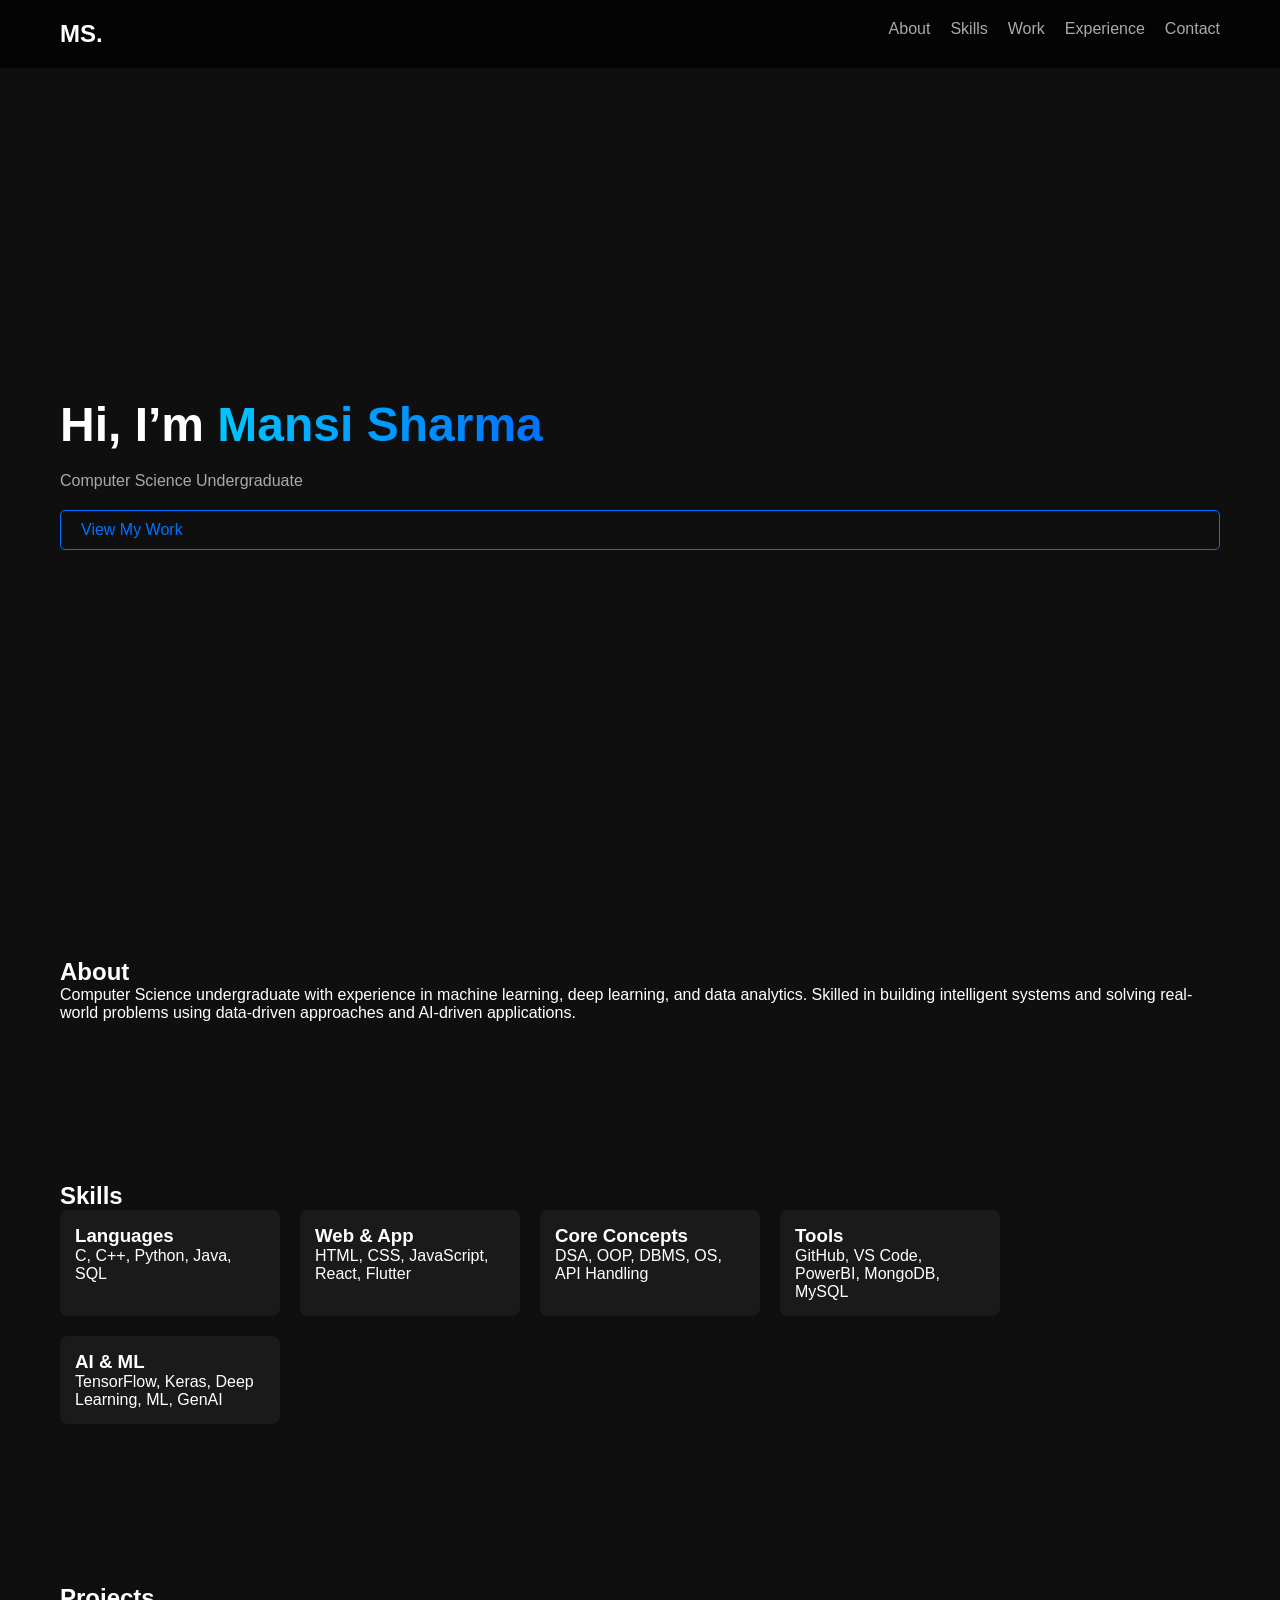
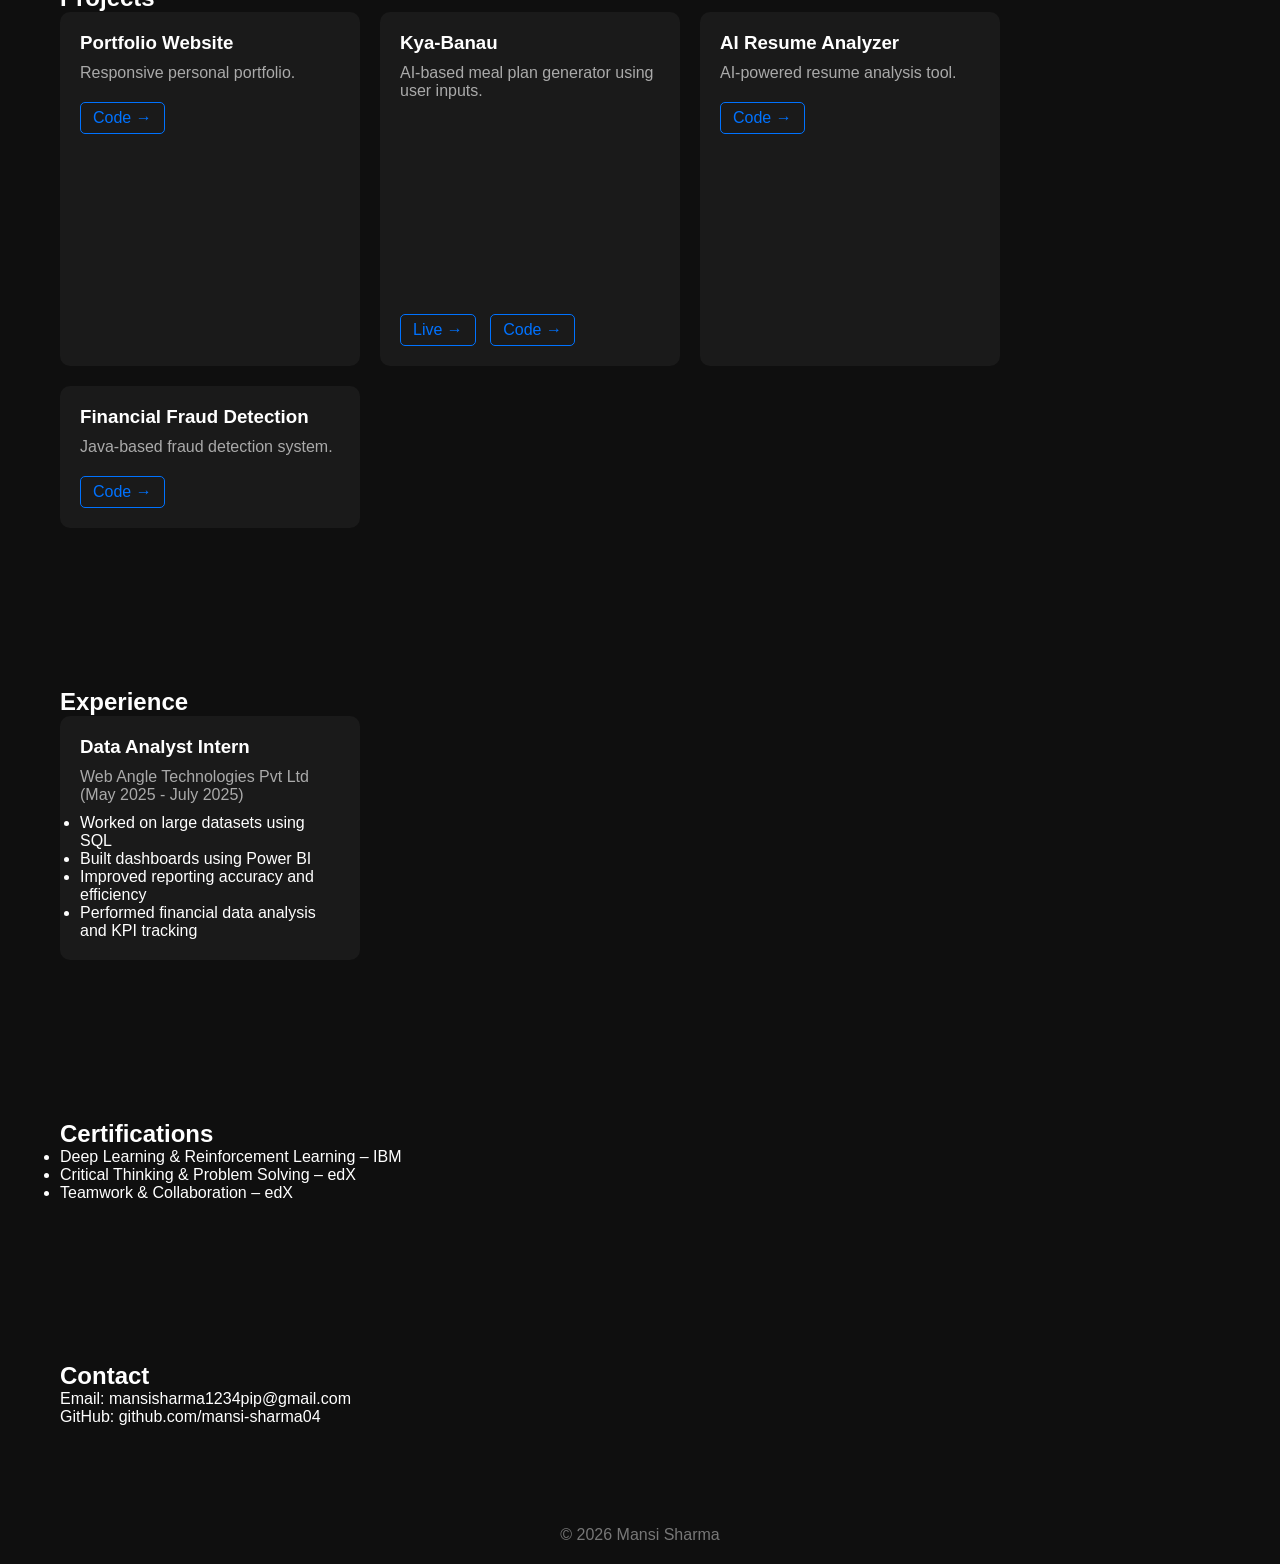
==== index.html @ d469a9b4 "Add files via upload" ====
<!DOCTYPE html>
<html lang="en">
<head>
  <meta charset="UTF-8">
  <title>Mansi Sharma | Portfolio</title>
  <meta name="viewport" content="width=device-width, initial-scale=1.0">
  <link rel="stylesheet" href="style.css">
</head>
<body>

  <!-- NAVBAR -->
  <nav class="navbar">
    <h2 class="logo">MS.</h2>
    <ul>
      <li><a href="#about">About</a></li>
      <li><a href="#skills">Skills</a></li>
      <li><a href="#projects">Work</a></li>
      <li><a href="#experience">Experience</a></li>
      <li><a href="#contact">Contact</a></li>
    </ul>
  </nav>

  <!-- HERO -->
  <section class="hero">
    <h1>Hi, I’m <span>Mansi Sharma</span></h1>
    <p>Computer Science Undergraduate</p>
    <a href="#projects" class="cta">View My Work</a>
  </section>

  <!-- ABOUT -->
  <section id="about" class="section">
    <h2>About</h2>
    <p>
      Computer Science undergraduate with experience in machine learning, deep learning, and 
      data analytics. Skilled in building intelligent systems and solving real-world 
      problems using data-driven approaches and AI-driven applications.
    </p>
  </section>

  <!-- SKILLS -->
  <section id="skills" class="section">
    <h2>Skills</h2>

    <div class="skills-container">

      <div>
        <h3>Languages</h3>
        <p>C, C++, Python, Java, SQL</p>
      </div>

      <div>
        <h3>Web & App</h3>
        <p>HTML, CSS, JavaScript, React, Flutter</p>
      </div>

      <div>
        <h3>Core Concepts</h3>
        <p>DSA, OOP, DBMS, OS, API Handling</p>
      </div>

      <div>
        <h3>Tools</h3>
        <p>GitHub, VS Code, PowerBI, MongoDB, MySQL</p>
      </div>

      <div>
        <h3>AI & ML</h3>
        <p>TensorFlow, Keras, Deep Learning, ML, GenAI</p>
      </div>

    </div>
  </section>

  <!-- PROJECTS -->
  <section id="projects" class="section">
    <h2>Projects</h2>

    <div class="projects">

      <div class="card">
        <h3>Portfolio Website</h3>
        <p>Responsive personal portfolio.</p>
        <a href="https://github.com/mansi-sharma04/mansi-portfolio" target="_blank">Code →</a>
      </div>

      <div class="card">
        <h3>Kya-Banau</h3>
        <p>AI-based meal plan generator using user inputs.</p>

        <iframe src="https://kya-banau.netlify.app/"></iframe>

        <a href="https://kya-banau.netlify.app/" target="_blank">Live →</a>

        <a href="https://github.com/mansi-sharma04/kya-banau" target="_blank">Code →</a>
      </div>

      <div class="card">
        <h3>AI Resume Analyzer</h3>
        <p>AI-powered resume analysis tool.</p>
        <a href="https://github.com/mansi-sharma04/Ai-resume-analyzer" target="_blank">Code →</a>
      </div>

      <div class="card">
        <h3>Financial Fraud Detection</h3>
        <p>Java-based fraud detection system.</p>

        <a href="https://github.com/mansi-sharma04/Financial-Fraud-Detection-" target="_blank">Code →</a>
      </div>

    </div>
  </section>

  <!-- EXPERIENCE -->
  <section id="experience" class="section">
    <h2>Experience</h2>

    <div class="card">
      <h3>Data Analyst Intern</h3>
      <p>Web Angle Technologies Pvt Ltd (May 2025 - July 2025)</p>

      <ul>
        <li>Worked on large datasets using SQL</li>
        <li>Built dashboards using Power BI</li>
        <li>Improved reporting accuracy and efficiency</li>
        <li>Performed financial data analysis and KPI tracking</li>
      </ul>
    </div>

  </section>

  <!-- CERTIFICATIONS -->
  <section class="section">
    <h2>Certifications</h2>

    <ul>
      <li>Deep Learning & Reinforcement Learning – IBM</li>
      <li>Critical Thinking & Problem Solving – edX</li>
      <li>Teamwork & Collaboration – edX</li>
    </ul>
  </section>

  <!-- CONTACT -->
  <section id="contact" class="section">
    <h2>Contact</h2>
    <p>Email: mansisharma1234pip@gmail.com</p>
    <p>GitHub: github.com/mansi-sharma04</p>
  </section>

  <footer>
    <p>© 2026 Mansi Sharma</p>
  </footer>

</body>
</html>
---- style.css ----
* {
  margin: 0;
  padding: 0;
  box-sizing: border-box;
  font-family: 'Segoe UI', sans-serif;
}

body {
  background: #0f0f0f;
  color: white;
}

/* NAVBAR */
.navbar {
  display: flex;
  justify-content: space-between;
  padding: 20px 60px;
  position: sticky;
  top: 0;
  background: rgba(0,0,0,0.7);
  backdrop-filter: blur(10px);
}

.navbar ul {
  display: flex;
  list-style: none;
}

.navbar li {
  margin-left: 20px;
}

.navbar a {
  color: #aaa;
  text-decoration: none;
}

.navbar a:hover {
  color: white;
}

/* HERO */
.hero {
  height: 90vh;
  display: flex;
  flex-direction: column;
  justify-content: center;
  padding: 0 60px;
}

.hero h1 {
  font-size: 3rem;
}

.hero span {
  background: linear-gradient(90deg, #00c6ff, #0072ff);
  -webkit-background-clip: text;
  color: transparent;
}

.hero p {
  margin: 20px 0;
  color: #aaa;
}

.cta {
  padding: 10px 20px;
  border: 1px solid #0072ff;
  color: #0072ff;
  text-decoration: none;
  border-radius: 5px;
}

.cta:hover {
  background: #0072ff;
  color: white;
}

/* SECTION */
.section {
  padding: 80px 60px;
}

/* PROJECTS */
.projects {
  display: flex;
  flex-wrap: wrap;
  gap: 20px;
}

.card {
  background: #1a1a1a;
  padding: 20px;
  border-radius: 10px;
  width: 300px;
  transition: 0.3s;
}

.card:hover {
  transform: translateY(-8px);
  border: 1px solid #0072ff;
}

.card p {
  color: #aaa;
  margin: 10px 0;
}

.card a {
  display: inline-block;
  margin-top: 10px;
  margin-right: 10px;
  padding: 6px 12px;
  border: 1px solid #0072ff;
  border-radius: 5px;
  color: #0072ff;
  text-decoration: none;
}

.card a:hover {
  background: #0072ff;
  color: white;
}

/* iframe preview */
iframe {
  width: 100%;
  height: 180px;
  border: none;
  border-radius: 8px;
  margin-top: 10px;
}

/* footer */
footer {
  text-align: center;
  padding: 20px;
  color: #777;
}
.skills-container {
  display: flex;
  flex-wrap: wrap;
  gap: 20px;
}

.skills-container div {
  background: #1a1a1a;
  padding: 15px;
  border-radius: 8px;
  width: 220px;
}
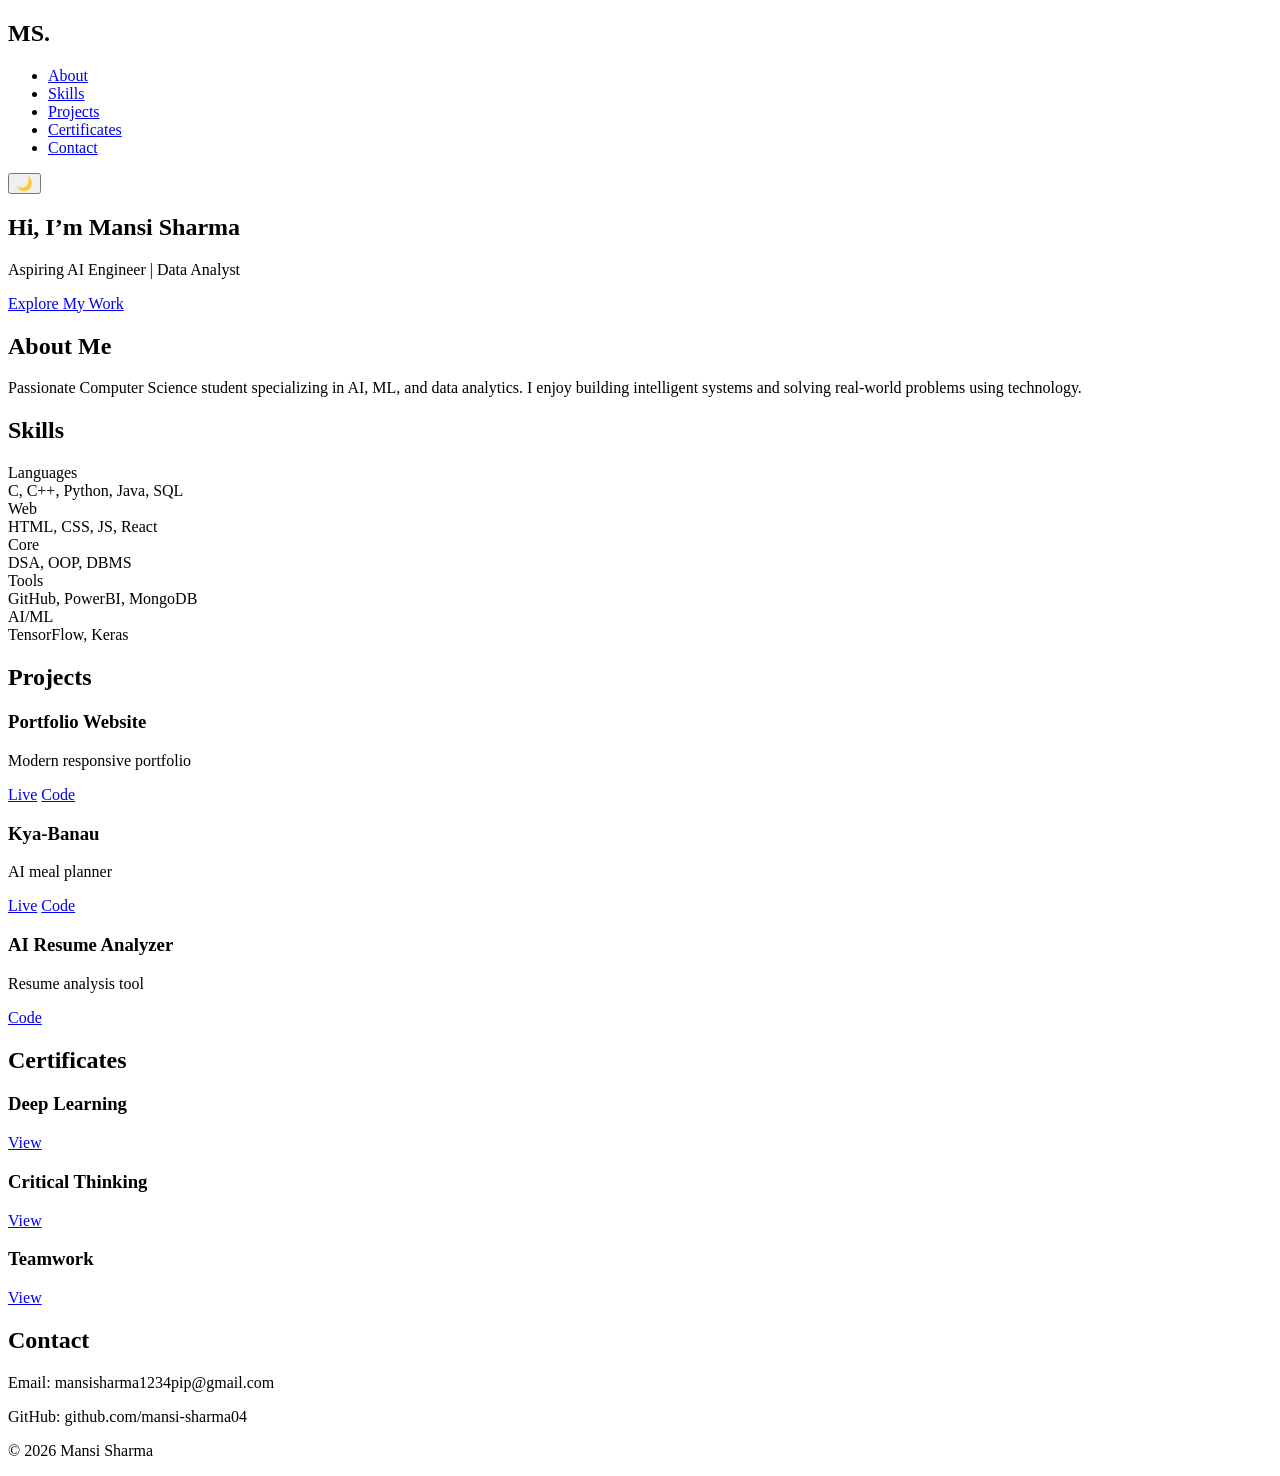
==== commit 8c308394: "Add files via upload" ====
--- a/index.html
+++ b/index.html
@@ -4,6 +4,10 @@
   <meta charset="UTF-8">
   <title>Mansi Sharma | Portfolio</title>
   <meta name="viewport" content="width=device-width, initial-scale=1.0">
+
+  <!-- Google Font -->
+  <link href="https://fonts.googleapis.com/css2?family=Poppins:wght@300;400;600&display=swap" rel="stylesheet">
+
   <link rel="stylesheet" href="style.css">
 </head>
 <body>
@@ -11,29 +15,31 @@
   <!-- NAVBAR -->
   <nav class="navbar">
     <h2 class="logo">MS.</h2>
+
     <ul>
       <li><a href="#about">About</a></li>
       <li><a href="#skills">Skills</a></li>
-      <li><a href="#projects">Work</a></li>
-      <li><a href="#experience">Experience</a></li>
+      <li><a href="#projects">Projects</a></li>
+      <li><a href="#certifications">Certificates</a></li>
       <li><a href="#contact">Contact</a></li>
     </ul>
+
+    <button id="theme-toggle">🌙</button>
   </nav>
 
   <!-- HERO -->
   <section class="hero">
     <h1>Hi, I’m <span>Mansi Sharma</span></h1>
-    <p>Computer Science Undergraduate</p>
-    <a href="#projects" class="cta">View My Work</a>
+    <p>Aspiring AI Engineer | Data Analyst</p>
+    <a href="#projects" class="cta">Explore My Work</a>
   </section>
 
   <!-- ABOUT -->
   <section id="about" class="section">
-    <h2>About</h2>
+    <h2>About Me</h2>
     <p>
-      Computer Science undergraduate with experience in machine learning, deep learning, and 
-      data analytics. Skilled in building intelligent systems and solving real-world 
-      problems using data-driven approaches and AI-driven applications.
+      Passionate Computer Science student specializing in AI, ML, and data analytics.
+      I enjoy building intelligent systems and solving real-world problems using technology.
     </p>
   </section>
 
@@ -41,33 +47,12 @@
   <section id="skills" class="section">
     <h2>Skills</h2>
 
-    <div class="skills-container">
-
-      <div>
-        <h3>Languages</h3>
-        <p>C, C++, Python, Java, SQL</p>
-      </div>
-
-      <div>
-        <h3>Web & App</h3>
-        <p>HTML, CSS, JavaScript, React, Flutter</p>
-      </div>
-
-      <div>
-        <h3>Core Concepts</h3>
-        <p>DSA, OOP, DBMS, OS, API Handling</p>
-      </div>
-
-      <div>
-        <h3>Tools</h3>
-        <p>GitHub, VS Code, PowerBI, MongoDB, MySQL</p>
-      </div>
-
-      <div>
-        <h3>AI & ML</h3>
-        <p>TensorFlow, Keras, Deep Learning, ML, GenAI</p>
-      </div>
-
+    <div class="grid">
+      <div class="card">Languages<br><span>C, C++, Python, Java, SQL</span></div>
+      <div class="card">Web<br><span>HTML, CSS, JS, React</span></div>
+      <div class="card">Core<br><span>DSA, OOP, DBMS</span></div>
+      <div class="card">Tools<br><span>GitHub, PowerBI, MongoDB</span></div>
+      <div class="card">AI/ML<br><span>TensorFlow, Keras</span></div>
     </div>
   </section>
 
@@ -75,68 +60,53 @@
   <section id="projects" class="section">
     <h2>Projects</h2>
 
-    <div class="projects">
+    <div class="grid">
 
-      <div class="card">
+      <div class="card project">
         <h3>Portfolio Website</h3>
-        <p>Responsive personal portfolio.</p>
-        <a href="https://github.com/mansi-sharma04/mansi-portfolio" target="_blank">Code →</a>
+        <p>Modern responsive portfolio</p>
+        <a href="https://knowabtmansi.netlify.app/" target="_blank">Live</a>
+        <a href="https://github.com/mansi-sharma04/mansi-portfolio" target="_blank">Code</a>
       </div>
 
-      <div class="card">
+      <div class="card project">
         <h3>Kya-Banau</h3>
-        <p>AI-based meal plan generator using user inputs.</p>
-
-        <iframe src="https://kya-banau.netlify.app/"></iframe>
-
-        <a href="https://kya-banau.netlify.app/" target="_blank">Live →</a>
-
-        <a href="https://github.com/mansi-sharma04/kya-banau" target="_blank">Code →</a>
+        <p>AI meal planner</p>
+        <a href="https://kya-banau.netlify.app/" target="_blank">Live</a>
+        <a href="https://github.com/mansi-sharma04/kya-banau" target="_blank">Code</a>
       </div>
 
-      <div class="card">
+      <div class="card project">
         <h3>AI Resume Analyzer</h3>
-        <p>AI-powered resume analysis tool.</p>
-        <a href="https://github.com/mansi-sharma04/Ai-resume-analyzer" target="_blank">Code →</a>
-      </div>
-
-      <div class="card">
-        <h3>Financial Fraud Detection</h3>
-        <p>Java-based fraud detection system.</p>
-
-        <a href="https://github.com/mansi-sharma04/Financial-Fraud-Detection-" target="_blank">Code →</a>
+        <p>Resume analysis tool</p>
+        <a href="https://github.com/mansi-sharma04/Ai-resume-analyzer" target="_blank">Code</a>
       </div>
 
     </div>
   </section>
 
-  <!-- EXPERIENCE -->
-  <section id="experience" class="section">
-    <h2>Experience</h2>
+  <!-- CERTIFICATES -->
+  <section id="certifications" class="section">
+    <h2>Certificates</h2>
 
-    <div class="card">
-      <h3>Data Analyst Intern</h3>
-      <p>Web Angle Technologies Pvt Ltd (May 2025 - July 2025)</p>
+    <div class="grid">
 
-      <ul>
-        <li>Worked on large datasets using SQL</li>
-        <li>Built dashboards using Power BI</li>
-        <li>Improved reporting accuracy and efficiency</li>
-        <li>Performed financial data analysis and KPI tracking</li>
-      </ul>
+      <div class="card">
+        <h3>Deep Learning</h3>
+        <a href="certificates/deep learning certificate.pdf" target="_blank">View</a>
+      </div>
+
+      <div class="card">
+        <h3>Critical Thinking</h3>
+        <a href="certificates/critical problem solving edx.pdf" target="_blank">View</a>
+      </div>
+
+      <div class="card">
+        <h3>Teamwork</h3>
+        <a href="certificates/teamwork and collaboration.pdf" target="_blank">View</a>
+      </div>
+
     </div>
-
-  </section>
-
-  <!-- CERTIFICATIONS -->
-  <section class="section">
-    <h2>Certifications</h2>
-
-    <ul>
-      <li>Deep Learning & Reinforcement Learning – IBM</li>
-      <li>Critical Thinking & Problem Solving – edX</li>
-      <li>Teamwork & Collaboration – edX</li>
-    </ul>
   </section>
 
   <!-- CONTACT -->
@@ -150,5 +120,27 @@
     <p>© 2026 Mansi Sharma</p>
   </footer>
 
+  <!-- THEME SCRIPT -->
+  <script>
+    const btn = document.getElementById("theme-toggle");
+
+    if(localStorage.getItem("theme")==="dark"){
+      document.body.classList.add("dark");
+      btn.textContent="☀️";
+    }
+
+    btn.onclick = () => {
+      document.body.classList.toggle("dark");
+
+      if(document.body.classList.contains("dark")){
+        localStorage.setItem("theme","dark");
+        btn.textContent="☀️";
+      } else {
+        localStorage.setItem("theme","light");
+        btn.textContent="🌙";
+      }
+    }
+  </script>
+
 </body>
 </html>
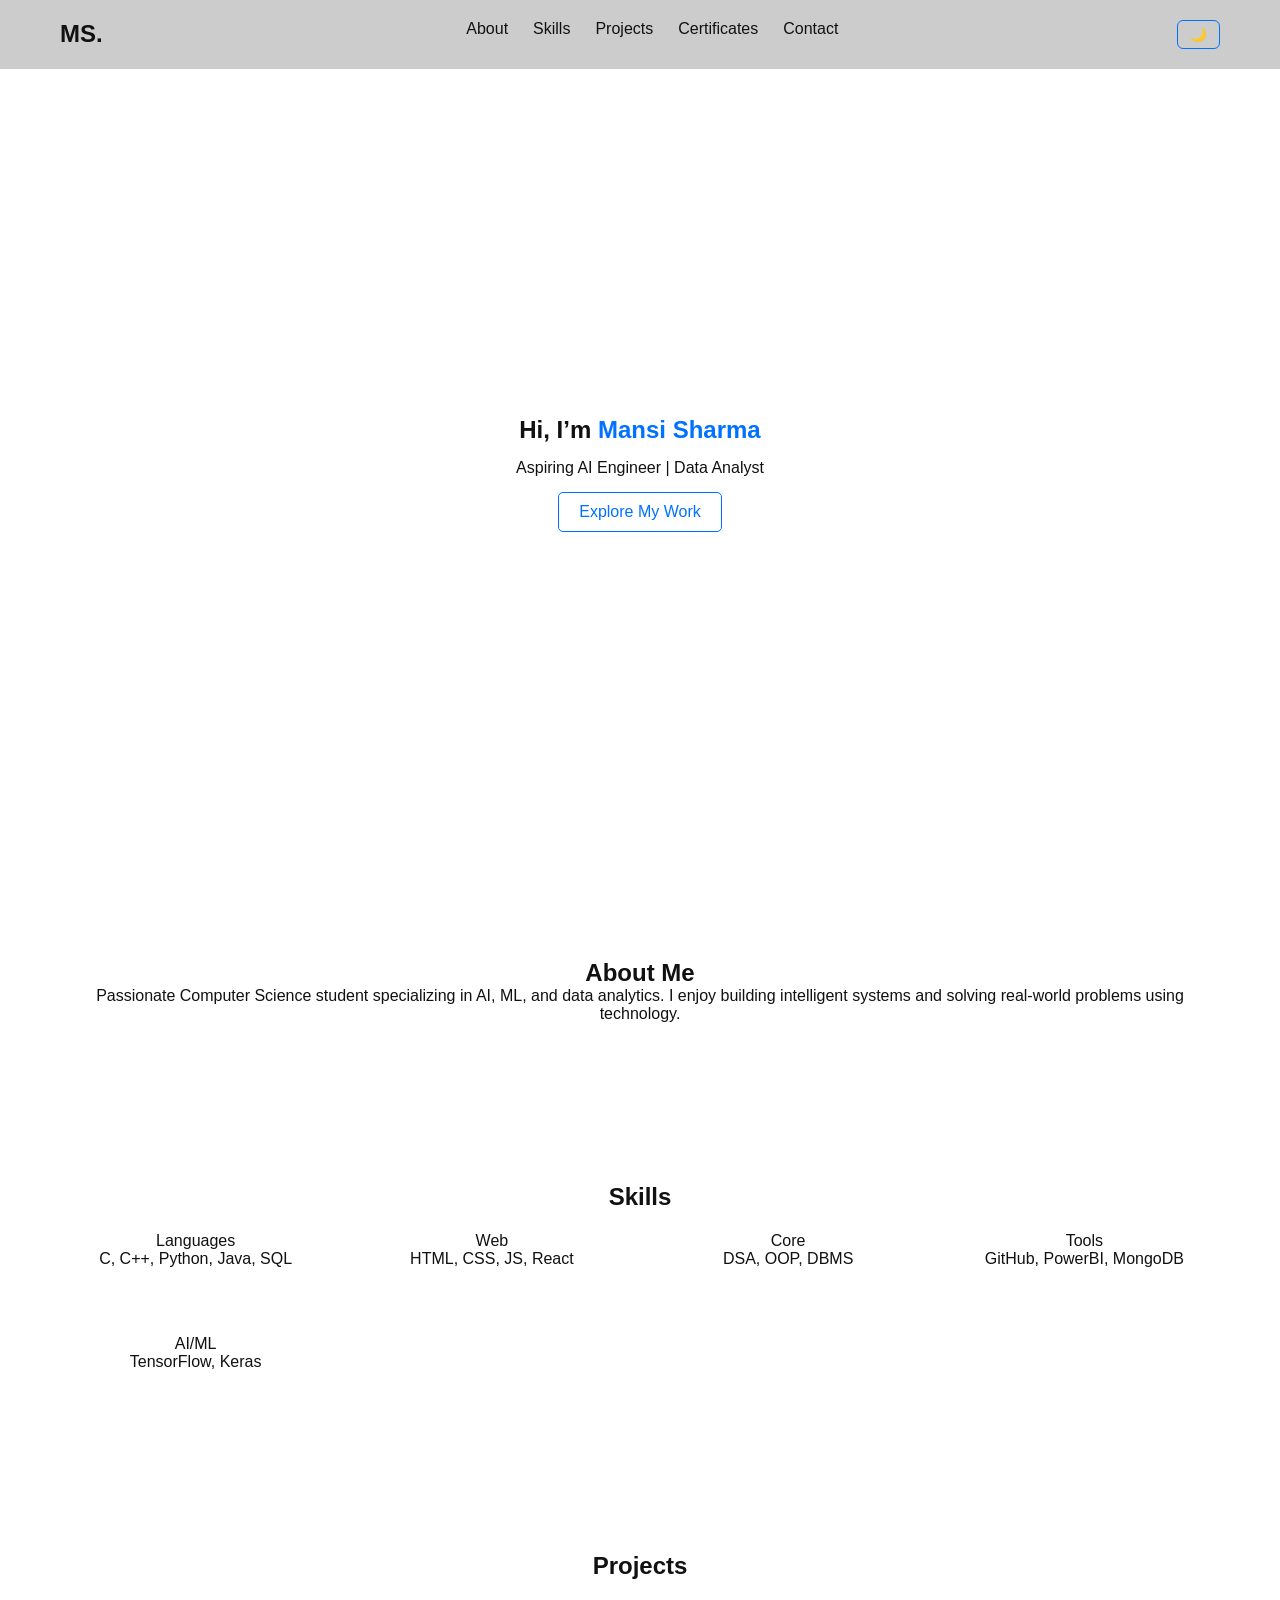
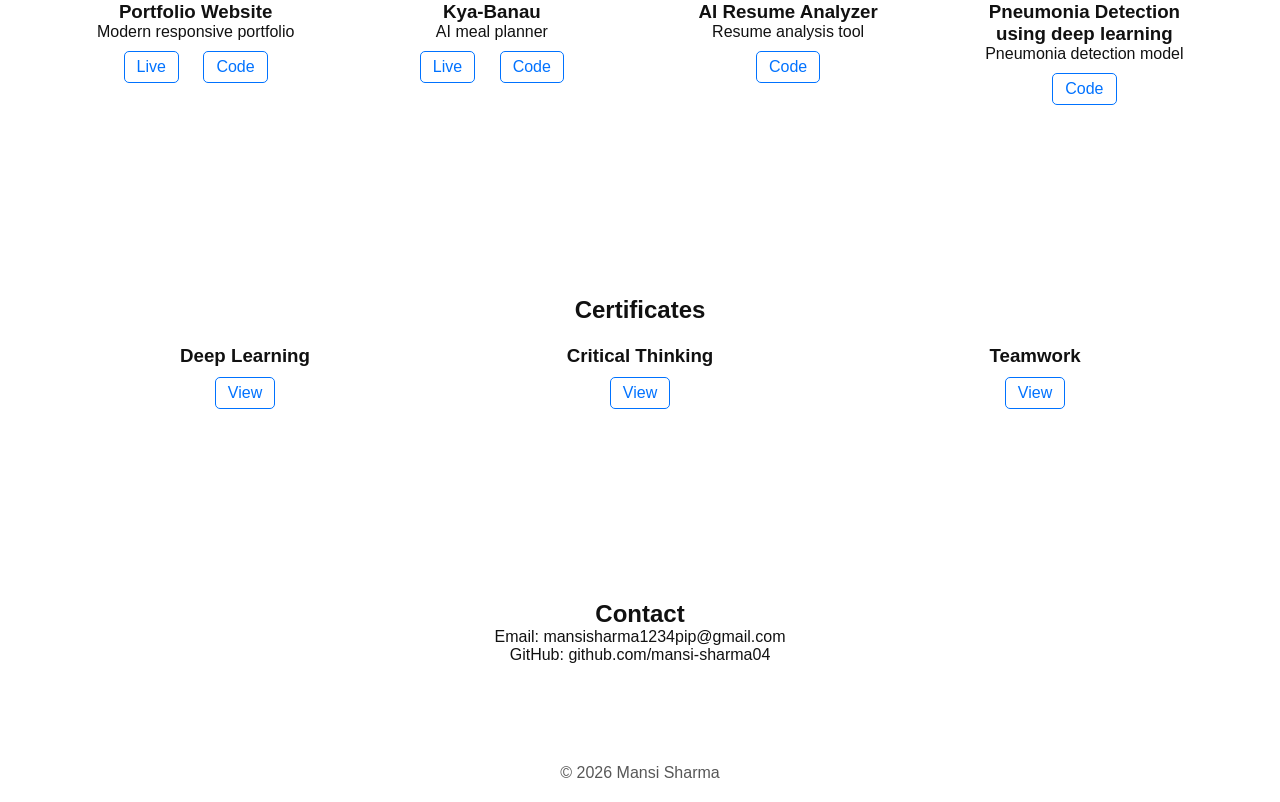
==== commit 439386bf: "Add files via upload" ====
--- a/index.html
+++ b/index.html
@@ -82,6 +82,12 @@
         <a href="https://github.com/mansi-sharma04/Ai-resume-analyzer" target="_blank">Code</a>
       </div>
 
+      <div class="card project">
+        <h3>Pneumonia Detection using deep learning</h3>
+        <p>Pneumonia detection model</p>
+        <a href="https://github.com/mansi-sharma04/Pneumonia_detection" target="_blank">Code</a>
+      </div>
+
     </div>
   </section>
 
--- a/style.css
+++ b/style.css
@@ -0,0 +1,181 @@
+/* RESET */
+* {
+  margin: 0;
+  padding: 0;
+  box-sizing: border-box;
+  font-family: 'Poppins', sans-serif;
+}
+
+/* THEMES */
+:root {
+  --bg: #ffffff;
+  --text: #111;
+  --card: rgba(255,255,255,0.7);
+  --accent: #0072ff;
+  --blur: blur(10px);
+}
+
+body.dark {
+  --bg: #0f0f0f;
+  --text: #ffffff;
+  --card: rgba(26,26,26,0.7);
+  --accent: #00c6ff;
+}
+
+body {
+  background: var(--bg);
+  color: var(--text);
+  transition: all 0.3s ease;
+  scroll-behavior: smooth;
+}
+
+/* NAVBAR (GLASS EFFECT) */
+.navbar {
+  display: flex;
+  justify-content: space-between;
+  padding: 20px 60px;
+  position: sticky;
+  top: 0;
+  backdrop-filter: var(--blur);
+  background: rgba(0,0,0,0.2);
+  z-index: 1000;
+}
+
+.navbar ul {
+  display: flex;
+  list-style: none;
+}
+
+.navbar li {
+  margin-left: 25px;
+}
+
+.navbar a {
+  text-decoration: none;
+  color: var(--text);
+  position: relative;
+}
+
+/* underline hover */
+.navbar a::after {
+  content: "";
+  position: absolute;
+  width: 0%;
+  height: 2px;
+  background: var(--accent);
+  left: 0;
+  bottom: -4px;
+  transition: 0.3s;
+}
+
+.navbar a:hover::after {
+  width: 100%;
+}
+
+/* THEME BUTTON */
+#theme-toggle {
+  border: 1px solid var(--accent);
+  background: none;
+  color: var(--accent);
+  padding: 6px 12px;
+  border-radius: 6px;
+  cursor: pointer;
+  transition: 0.3s;
+}
+
+#theme-toggle:hover {
+  background: var(--accent);
+  color: white;
+}
+
+/* HERO */
+.hero {
+  height: 90vh;
+  display: flex;
+  flex-direction: column;
+  justify-content: center;
+  align-items: center;
+  gap: 15px;
+  text-align: center;
+}
+
+.hero span {
+  color: var(--accent);
+}
+
+.cta {
+  padding: 10px 20px;
+  border: 1px solid var(--accent);
+  text-decoration: none;
+  color: var(--accent);
+  border-radius: 5px;
+  transition: 0.3s;
+}
+
+.cta:hover {
+  background: var(--accent);
+  color: white;
+  box-shadow: 0 0 15px var(--accent);
+}
+
+/* SECTION */
+.section {
+  padding: 80px 60px;
+  text-align: center;
+}
+
+/* GRID */
+.grid, .projects {
+  display: grid;
+  grid-template-columns: repeat(auto-fit, minmax(260px, 1fr));
+  gap: 25px;
+}
+
+/* CARD */
+.card {
+  background: var(--card);
+  backdrop-filter: var(--blur);
+  padding: 20px;
+  border-radius: 12px;
+  transition: 0.3s;
+  border: 1px solid transparent;
+}
+
+.card:hover {
+  transform: translateY(-10px);
+  border: 1px solid var(--accent);
+  box-shadow: 0 10px 30px rgba(0,0,0,0.2);
+}
+
+/* PROJECT LINKS */
+.card a {
+  display: inline-block;
+  margin: 10px;
+  padding: 6px 12px;
+  border: 1px solid var(--accent);
+  color: var(--accent);
+  border-radius: 5px;
+  text-decoration: none;
+  transition: 0.3s;
+}
+
+.card a:hover {
+  background: var(--accent);
+  color: white;
+}
+
+/* IFRAME (PROJECT PREVIEW) */
+iframe {
+  width: 100%;
+  height: 180px;
+  border-radius: 8px;
+  border: none;
+  margin-top: 10px;
+}
+
+/* FOOTER */
+footer {
+  text-align: center;
+  padding: 20px;
+  opacity: 0.7;
+}
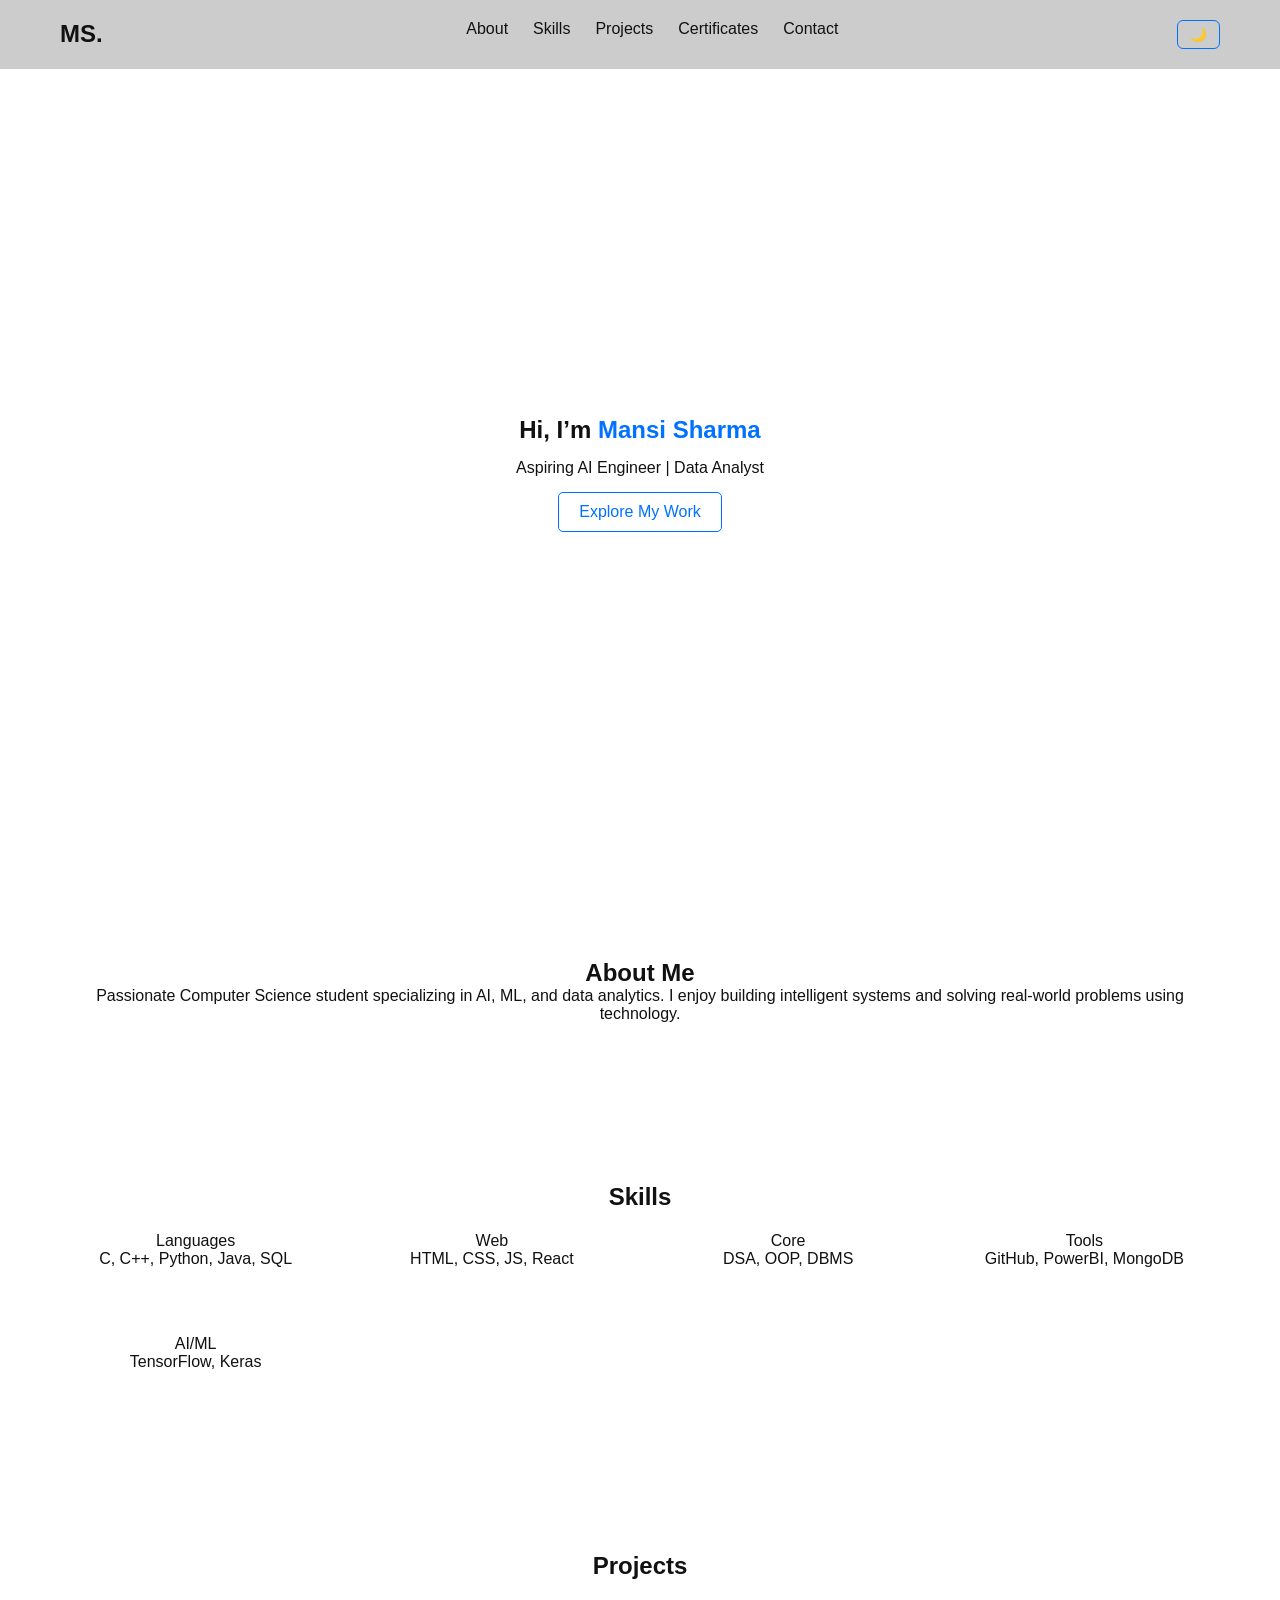
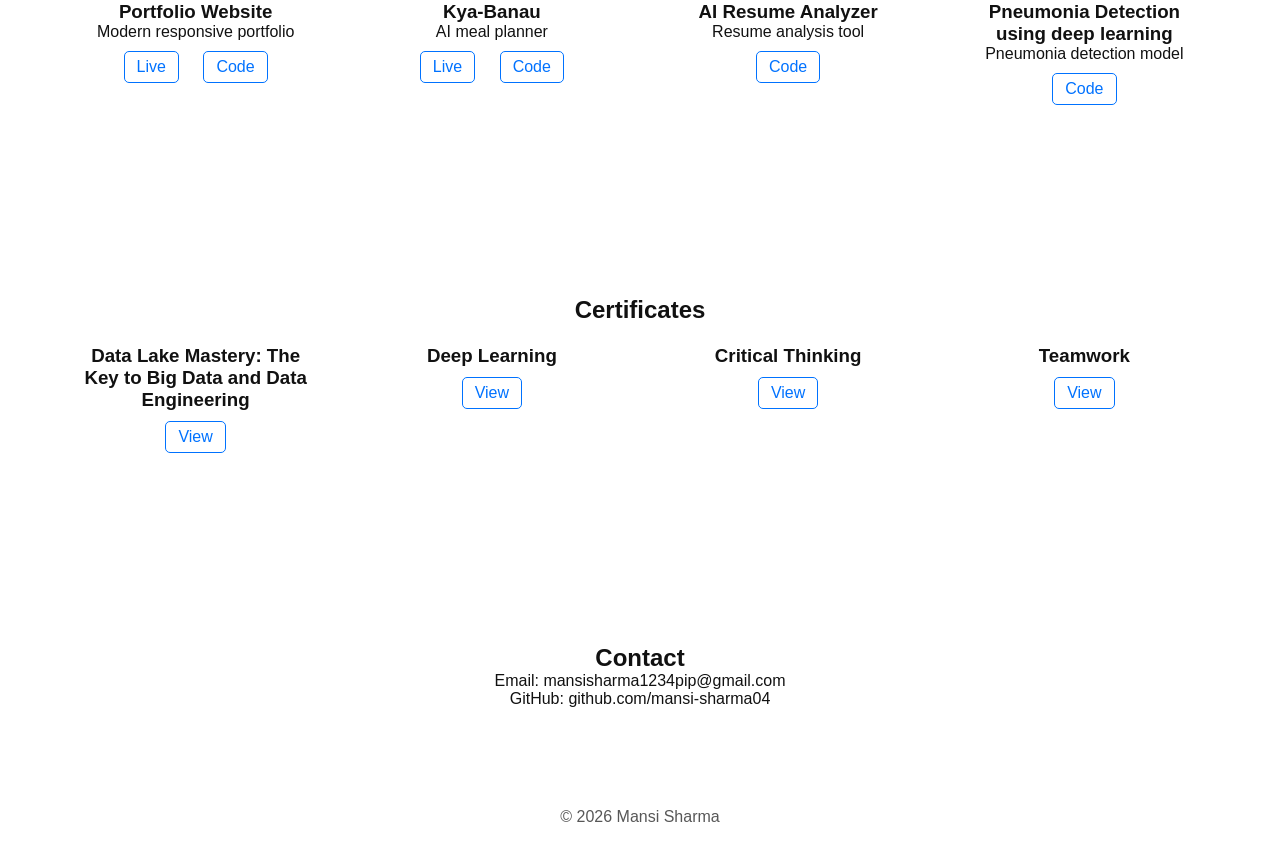
==== commit 26954930: "Add files via upload" ====
--- a/index.html
+++ b/index.html
@@ -96,6 +96,10 @@
     <h2>Certificates</h2>
 
     <div class="grid">
+      <div class="card">
+        <h3>Data Lake Mastery: The Key to Big Data and Data Engineering</h3>
+        <a href="certificates/dedv certificate.pdf" target="_blank">View</a>
+      </div>
 
       <div class="card">
         <h3>Deep Learning</h3>
